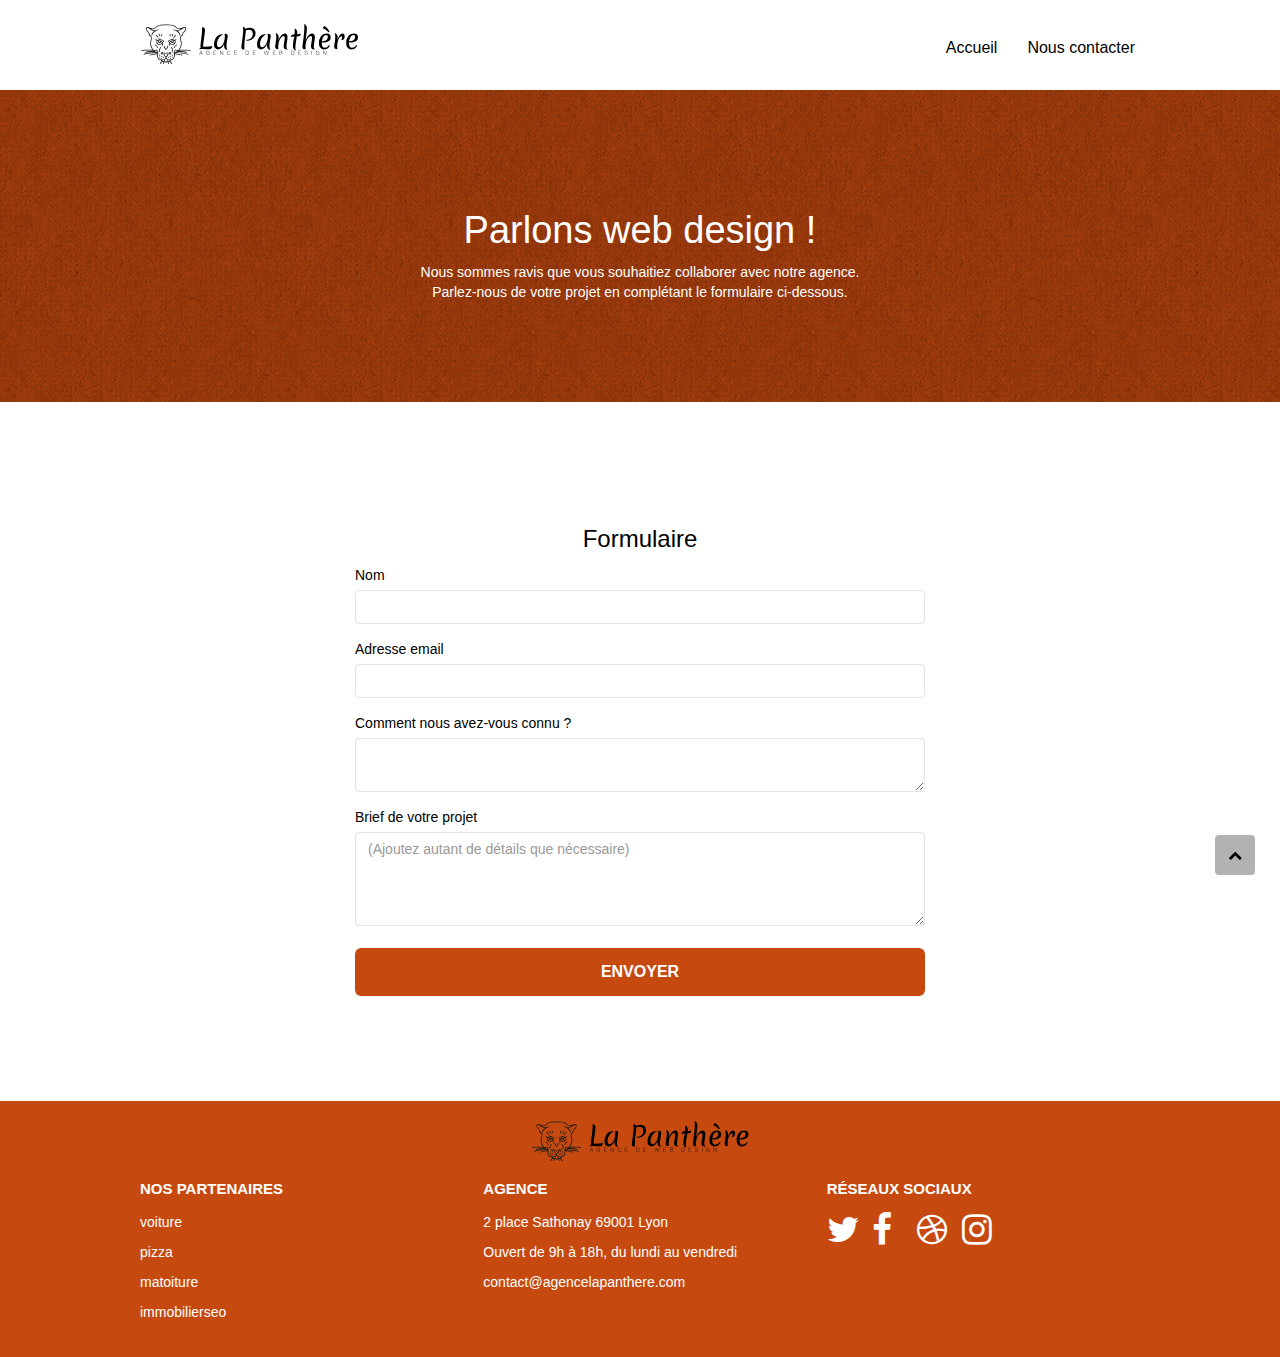
==== page2.html @ 9cf6c155 "Modification chemin d'accès" ====
<!doctype html>
<html lang="fr">
<head>
    <meta charset="utf-8">
    <meta name="keywords" content="La Panthère, Agence Design, Agence Design Lyonnaise, Création de site, Création de site Lyon, Web Design, Web Design Lyon, Stratégie Web, Illustration site Web, Formulaire La Panthère">
    <meta name="description" content="Envie de nous contacter ? Remplissez ce formulaire.">
    <meta name="viewport" content="width=device-width, initial-scale=1.0, viewport-fit=cover">
    <link rel="shortcut icon" type="image/png" href="img/favicon.jpg">
    
	<link rel="stylesheet" type="text/css" href="./css/bootstrap.css">
	<link rel="stylesheet" type="text/css" href="style.css">
	<link rel="stylesheet" type="text/css" href="./css/font-awesome.css">
	<link rel="stylesheet" type="text/css" href="./css/et-line.css">
	
    
	<script src="./js/jquery-2.1.0.js"></script>
	<script src="./js/bootstrap.js"></script>
	<script src="./js/blocs.js"></script>
	<script src="./js/jqBootstrapValidation.js"></script>
	<script src="./js/formHandler.js"></script>

    <title>La Panthère - Formulaire</title>

    
<!-- Analytics -->
<script defer src="https://www.googletagmanager.com/gtag/js?id=G-RS7QRL8ZSQ"></script>
<script>
	window.dataLayer = window.dataLayer || [];
	function gtag(){dataLayer.push(arguments);}
	gtag('js', new Date());
	gtag('config', 'G-RS7QRL8ZSQ');
</script>
<!-- Analytics END -->
    
</head>
<body>
	<!-- Principal conteneur -->
	<div class="page-container">
		
		<!-- header - bloc-0 -->
		<header class="bloc bgc-white l-bloc " id="bloc-0" role="banner">
			<div class="container bloc-sm">
				<nav class="navbar row" role="navigation" aria-label="banner navigation">
					<div class="navbar-header">
						<div class="navbar-brand"><img src="img/agence-la-panthere-monochrome.svg" alt="Agence La Panthère"></div>
						<button id="nav-toggle" type="button" class="ui-navbar-toggle navbar-toggle" data-toggle="collapse" data-target=".navbar-1">
							<span class="sr-only">Toggle navigation</span><span class="icon-bar"></span><span class="icon-bar"></span><span class="icon-bar"></span>
						</button>
					</div>
					<div class="collapse navbar-collapse navbar-1 special-dropdown-nav">
						<ul class="site-navigation nav navbar-nav">
							<li>
								<a href="index.html">Accueil</a>
							</li>
							<li>
							</li>
							<li>
								<a href="page2.html">Nous contacter</a>
							</li>
						</ul>
					</div>
				</nav>
			</div>
		</header>
		<!-- header - bloc-0 END -->

		<!-- bloc main -->
		<main role="main">

			<!-- bloc-6 -->
			<section class="bloc bg-dots-bg bg-repeat bgc-atomic-tangerine d-bloc bloc-bg-texture texture-paper" id="bloc-6" role="region">
				<div class="container bloc-lg">
					<div class="row">
						<div class="col-sm-12">
							<h1 class="text-center hero-bloc-text tc-white">
								Parlons web design !
							</h1>
							<p class="text-center mg-lg tc-white tight-width-whitespace">
								Nous sommes ravis que vous souhaitiez collaborer avec notre agence.<br>
								Parlez-nous de votre projet en complétant le formulaire ci-dessous.
							</p>
						</div>
					</div>
				</div>
			</section>
			<!-- bloc-6 END -->

			<!-- bloc-7 -->
			<section class="bloc bgc-white l-bloc" id="bloc-7" role="region">
				<div class="container bloc-lg">
					<div class="row tight-width-whitespace">
						<div class="col-sm-12">
							<form id="form_1" novalidate data-success-msg="Your message has been sent." data-fail-msg="Sorry it seems that our mail server is not responding, Sorry for the inconvenience!" role="form">
								<h2 class="text-center">Formulaire</h2>
								<div class="form-group">
									<label for="name">
										Nom
									</label>
									<input id="name" class="form-control" required>
								</div>
								<div class="form-group">
									<label for="email">
										Adresse email
									</label>
									<input id="email" class="form-control" type="email" required>
								</div>
								<div class="form-group">
									<label for="input_504">
										Comment nous avez-vous connu ?
									</label>
									<textarea id="input_504" class="form-control" rows="2" cols="50" required></textarea>
								</div>
								<div class="form-group">
									<label for="message">
										Brief de votre projet
									</label>
									<textarea id="message" class="form-control" rows="4" cols="50" placeholder="(Ajoutez autant de détails que nécessaire)" required></textarea>
								</div> 
								<button class="bloc-button btn btn-lg btn-block cta-hero btn-atomic-tangerine" type="submit">
									Envoyer
								</button>
							</form>
						</div>
					</div>
				</div>
			</section>
			<!-- bloc-7 END -->

			<!-- ScrollToTop Button -->
			<a class="bloc-button btn btn-d scrollToTop" onclick="scrollToTarget('1')"><span class="fa fa-chevron-up"></span></a>
			<!-- ScrollToTop Button END-->

		</main>
		<!-- bloc main END -->

		<!-- Footer - bloc-8 -->
		<footer class="bloc bgc-atomic-tangerine d-bloc" id="bloc-8" role="contentinfo">
			<div class="container bloc-sm">
				<div class="row">
					<div class="col-sm-12 flex flex-img column">
						<img src="img/agence-la-panthere-monochrome.svg" alt="Agence La Panthère">				
						<nav class="row" role="navigation" aria-label="contentinfo navigation">
							<div class="col-sm-4 white">
								<h3>Nos partenaires</h3>
									<ul class="pad0">
										<li><a class="" href="voiture.com">voiture</a></li>
										<li><a href="pizza.com">pizza</a></li>
										<li><a href="matoiture.com">matoiture</a></li>
										<li><a href="immobilierseo.com">immobilierseo</a></li>
									</ul>		
							</div>
							<div class="col-sm-4 white">
								<h3>Agence</h3>
								<ul class="pad0">
									<li>2 place Sathonay 69001 Lyon</li>
									<li>Ouvert de 9h à 18h, du lundi au vendredi</li>
									<li><a href="mailtocontact@agencelapanthere.com">contact@agencelapanthere.com</a></li>
								</ul>
							</div>
							<div class="col-sm-4 white">
								<h3>Réseaux Sociaux</h3>
								<ul class="flex pad0">
									<li><a class="social" href="https://twitter.com/?lang=fr" title="Twitter"><span class="fa fa-twitter icon-md"></span></a></li>
									<li><a class="social" href="https://fr-fr.facebook.com" title="Facebook"><span class="fa fa-facebook icon-md"></span></a></li>
									<li><a class="social" href="https://dribbble.com" title="Dribbble"><span class="fa fa-dribbble icon-md"></span></a></li>
									<li><a class="social" href="https://www.instagram.com" title="Instagram"><span class="fa fa-instagram icon-md"></span></a></li>
								</ul>
							</div>
						</nav>
					</div>
				</div>
			</div>
		</footer>
		<!-- Footer - bloc-8 END -->

	</div>
	<!-- Principal conteneur END -->

</body>
</html>
---- style.css ----
body {
    margin: 0;
    padding: 0;
    background: #FFF;
    overflow-x: hidden;
    -webkit-font-smoothing: antialiased;
    -moz-osx-font-smoothing: grayscale;
}

a,
button {
    transition: all .2s ease-in-out;
    outline: none!important;
}

a:hover {
    text-decoration: none;
    cursor: pointer;
}

#page-loading-blocs-notifaction {
    position: fixed;
    top: 0;
    bottom: 0;
    width: 100%;
    z-index: 100000;
    background: #FFFFFF url("img/pageload-spinner.gif") no-repeat center center;
}

.bloc {
    width: 100%;
    clear: both;
    background: 50% 50% no-repeat;
    padding: 0 50px;
    -webkit-background-size: cover;
    -moz-background-size: cover;
    -o-background-size: cover;
    background-size: cover;
    position: relative;
}

.bloc .container {
    padding-left: 0;
    padding-right: 0;
}

.bloc-lg {
    padding: 100px 50px;
}

.bloc-md {
    padding: 50px;
}

.bloc-sm {
    padding: 20px 50px;
}

.bg-center,
.bg-l-edge,
.bg-r-edge,
.bg-t-edge,
.bg-b-edge,
.bg-tl-edge,
.bg-bl-edge,
.bg-tr-edge,
.bg-br-edge,
.bg-repeat {
    -webkit-background-size: auto!important;
    -moz-background-size: auto!important;
    -o-background-size: auto!important;
    background-size: auto!important;
}

.bg-repeat {
    background: repeat;
}

.bg-t-edge {
    background: top no-repeat;
}

.bloc-bg-texture::before {
    content: "";
    background-size: 2px 2px;
    position: absolute;
    top: 0;
    bottom: 0;
    left: 0;
    right: 0;
}

.texture-paper::before {
    background: url("img_modifie/texture-paper.webp");
    background-size: 280px 280px;
}

.b-parallax {
    background-attachment: fixed;
}

.d-bloc {
    color: rgba(255, 255, 255, .7);
}

.d-bloc button:hover {
    color: rgba(255, 255, 255, .9);
}

.d-bloc .icon-round,
.d-bloc .icon-square,
.d-bloc .icon-rounded,
.d-bloc .icon-semi-rounded-a,
.d-bloc .icon-semi-rounded-b {
    border-color: rgba(255, 255, 255, .9);
}

.d-bloc .divider-h span {
    border-color: rgba(255, 255, 255, .2);
}

.d-bloc .a-btn,
.d-bloc .navbar a,
.d-bloc .navbar-brand,
.d-bloc a .icon-sm,
.d-bloc a .icon-md,
.d-bloc a .icon-lg,
.d-bloc a .icon-xl,
.d-bloc h1 a,
.d-bloc h2 a,
.d-bloc h3 a,
.d-bloc h4 a,
.d-bloc h5 a,
.d-bloc h6 a,
.d-bloc p a {
    color: white;
}

.d-bloc .a-btn:hover,
.d-bloc .navbar a:hover,
.d-bloc .navbar-brand:hover,
.d-bloc a:hover .icon-sm,
.d-bloc a:hover .icon-md,
.d-bloc a:hover .icon-lg,
.d-bloc a:hover .icon-xl,
.d-bloc h1 a:hover,
.d-bloc h2 a:hover,
.d-bloc h3 a:hover,
.d-bloc h4 a:hover,
.d-bloc h5 a:hover,
.d-bloc h6 a:hover,
.d-bloc p a:hover {
    color: rgba(255, 255, 255, 0.7);
}

.d-bloc .navbar-toggle .icon-bar {
    background: rgba(255, 255, 255, 1);
}

.d-bloc .btn-wire,
.d-bloc .btn-wire:hover {
    color: rgba(255, 255, 255, 1);
    border-color: rgba(255, 255, 255, 1);
}

.d-bloc .panel {
    color: rgba(0, 0, 0, .5);
}

.d-bloc .panel button:hover {
    color: rgba(0, 0, 0, .7);
}

.d-bloc .panel icon {
    border-color: rgba(0, 0, 0, .7);
}

.d-bloc .panel .divider-h span {
    border-color: rgba(0, 0, 0, .1);
}

.d-bloc .panel .a-btn {
    color: rgba(0, 0, 0, .6);
}

.d-bloc .panel .a-btn:hover {
    color: rgba(0, 0, 0, 1);
}

.d-bloc .panel .btn-wire,
.d-bloc .panel .btn-wire:hover {
    color: rgba(0, 0, 0, .7);
    border-color: rgba(0, 0, 0, .3);
}

.d-bloc .panel,
.l-bloc {
    color: rgba(0, 0, 0, .5);
} 

.d-bloc .panel button:hover,
.l-bloc button:hover {
    color: rgba(0, 0, 0, .7);
}

.l-bloc .icon-round,
.l-bloc .icon-square,
.l-bloc .icon-rounded,
.l-bloc .icon-semi-rounded-a,
.l-bloc .icon-semi-rounded-b {
    border-color: rgba(0, 0, 0, .7);
}

.d-bloc .panel .divider-h span,
.l-bloc .divider-h span {
    border-color: rgba(0, 0, 0, .1);
}

.d-bloc .panel .a-btn,
.l-bloc .a-btn,
.l-bloc .navbar a,
.l-bloc .navbar-brand,
.l-bloc a .icon-sm,
.l-bloc a .icon-md,
.l-bloc a .icon-lg,
.l-bloc a .icon-xl,
.l-bloc h1 a,
.l-bloc h2 a,
.l-bloc h3 a,
.l-bloc h4 a,
.l-bloc h5 a,
.l-bloc h6 a,
.l-bloc p a {
    color: black;
}

.d-bloc .panel .a-btn:hover,
.l-bloc .a-btn:hover,
.l-bloc .navbar a:hover,
.l-bloc .navbar-brand:hover,
.l-bloc a:hover .icon-sm,
.l-bloc a:hover .icon-md,
.l-bloc a:hover .icon-lg,
.l-bloc a:hover .icon-xl,
.l-bloc h1 a:hover,
.l-bloc h2 a:hover,
.l-bloc h3 a:hover,
.l-bloc h4 a:hover,
.l-bloc h5 a:hover,
.l-bloc h6 a:hover,
.l-bloc p a:hover {
    color: rgba(0, 0, 0, 0.7);
}

.l-bloc .navbar-toggle .icon-bar {
    color: rgba(0, 0, 0, .6);
}

.d-bloc .panel .btn-wire,
.d-bloc .panel .btn-wire:hover,
.l-bloc .btn-wire,
.l-bloc .btn-wire:hover {
    color: rgba(0, 0, 0, .7);
    border-color: rgba(0, 0, 0, .3);
}

.voffset {
    margin-top: 30px;
}

.voffset-lg {
    margin-top: 80px;
}

.row-no-gutters {
    margin-right: 0;
    margin-left: 0;
}

.row.row-no-gutters > [class^="col-"],
.row.row-no-gutters > [class*=" col-"] {
    padding-right: 0;
    padding-left: 0;
}

#bloc-1-hero h1 {
    font-size: 32px;
}

#bloc-1-hero img {
    width: 100px;
    height: auto;
}

.navbar {
    margin-bottom: 0;
    z-index: 1;
}

.navbar-brand {
    height: auto;
    padding: 3px 15px;
    font-size: 25px;
    font-weight: normal;
    font-weight: 600;
    line-height: 44px;
}

.navbar-brand img, footer img {
    display: block;
    height: 40px;
    width: 100%;
}

.navbar-brand img[src$=svg] {
    min-width: 100px;
}

.nav-center .navbar-brand img {
    margin: 0;
}

.navbar .nav {
    padding-top: 2px;
    margin-right: -16px;
    float: right;
    z-index: 1;
}

.nav > li {
    float: left;
    margin-top: 4px;
    font-size: 16px;
}

.navbar-nav .open .dropdown-menu > li > a {
    text-align: inherit;
}

.nav > li a:hover,
.nav > li a:focus {
    background: transparent;

}

.navbar-toggle {
    margin: 10px 10px 0 0;
    border: 0px;
}

.navbar-toggle:hover {
    background: transparent!important;
}

.navbar-toggle .icon-bar {
    background-color: rgba(0, 0, 0, .5);
    width: 26px;
}

.nav-invert .navbar .nav {
    float: left;
}

.nav-invert .navbar-header,
.nav-invert .navbar-brand {
    float: right;
    position: relative;
    z-index: 2;
}

@media (min-width: 768px) {
    .site-navigation {
        position: absolute;
        top: 50%;
        right: 20px;
        transform: translate(0, -50%);
        -webkit-transform: translateY(-50%);
    }
    .nav > li .dropdown-menu a,
    .nav > li .dropdown-menu a:hover {
        color: #484848;
    }
    .nav-invert .site-navigation {
        left: 0;
        right: 0;
    }
    .nav-center {
        text-align: center;
    }
    .nav-center .navbar-header {
        width: 100%;
    }
    .nav-center .navbar-header,
    .nav-center .navbar-brand,
    .nav-center .nav > li {
        float: none;
        display: inline-block;
    }
    .nav-center .site-navigation {
        position: relative;
        width: 100%;
        right: 0;
        margin-right: 0px;
        margin-top: 20px;
    }
    .nav-center.mini-nav .navbar-toggle {
        float: none;
        margin: 10px auto 0;
    }
}

.nav > li > .dropdown a {
    background: none!important;
    display: block;
    padding: 14px 15px;
}

nav .caret {
    margin: 0 5px;
}

.dropdown-menu .dropdown-menu {
    top: -8px;
    left: 100%;
}

.dropdown-menu .dropmenu-flow-right {
    top: 100%;
    left: 0;
    margin-left: -1px;
    border-top-left-radius: 0;
    border-top-right-radius: 0;
}

.dropdown-menu .dropdown span {
    border: 4px solid black;
    border-top-color: transparent;
    border-right-color: transparent;
    border-bottom-color: transparent;
    margin: 6px -5px 0 0!important;
    float: right;
}

.mg-md {
    margin-top: 10px;
    margin-bottom: 20px;
}

.mg-lg {
    margin-top: 10px;
    margin-bottom: 40px;
}

.btn {
    margin: 0 5px 5px 0;
}

.btn.pull-right {
    margin: 0 0 5px 5px;
}

.btn-d,
.btn-d:hover,
.btn-d:focus {
    color: #FFF;
    background: rgba(0, 0, 0, .3);
}

button {
    outline: none!important;
}

.btn-rd {
    border-radius: 40px;
}

.btn-clean {
    border: 1px solid rgba(0, 0, 0, .08);
    border-bottom-color: rgba(0, 0, 0, .1);
    text-shadow: 0 1px 0 rgba(0, 0, 1, .1);
    box-shadow: 0 1px 3px rgba(0, 0, 1, .25), inset 0 1px 0 0 rgba(255, 255, 255, .15);
}

.icon-md {
    font-size: 35px!important;
}

.icon-lg {
    font-size: 60px!important;
}

.sm-shadow {
    text-shadow: 0 1px 2px rgba(0, 0, 0, .3);
}

.panel-sq,
.panel-sq .panel-heading,
.panel-sq .panel-footer {
    border-radius: 0;
}

.panel-rd {
    border-radius: 30px;
}

.panel-rd .panel-heading {
    border-radius: 29px 29px 0 0;
}

.panel-rd .panel-footer {
    border-radius: 0 0 29px 29px;
}

.form-control {
    border-color: rgba(0, 0, 0, .1);
    box-shadow: none;
}

.scrollToTop {
    width: 40px;
    height: 40px;
    position: fixed;
    bottom: 20px;
    right: 20px;
    opacity: 1;
    z-index: 500;
    transition: all .3s ease-in-out;
}

.scrollToTop span {
    margin-top: 6px;
}

.showScrollTop {
    font-size: 14px;
    opacity: 1;
}

a[data-lightbox] {
    position: relative;
    display: block;
    text-align: center;
}

a[data-lightbox]:hover::before {
    content: "+";
    font-family: "HelveticaNeue-Light", "Helvetica Neue Light", "Helvetica Neue", Helvetica, Arial;
    font-size: 32px;
    width: 50px;
    height: 50px;
    margin-left: -25px;
    border-radius: 50%;
    background: rgba(0, 0, 0, .6);
    color: #FFF;
    font-weight: 100;
    z-index: 1;
    position: absolute;
    top: 50%;
    transform: translateY(-50%);
    -webkit-transform: translateY(-50%);
}

a[data-lightbox]:hover img {
    opacity: 0.6;
    -webkit-animation-fill-mode: none;
    animation-fill-mode: none;
}

#lightbox-modal {
    display: flex;
    align-items: center;
}

#lightbox-modal .modal-dialog {
    width: 90%;
    max-width: 900px;
    margin: 0 auto 0;
}

#lightbox-modal .modal-dialog img {
    max-height: 90vh;
    margin: 0 auto;
    width: 100%;
}

.lightbox-caption {
    padding: 20px;
    color: #FFF;
    background: rgba(0, 0, 0, .5);
    position: absolute;
    left: 15px;
    right: 15px;
}

.close-lightbox {
    color: #FFF;
    font-size: 30px;
    position: absolute;
    top: 20px;
    right: 20px;
    z-index: 20;
    background: rgba(0, 0, 0, .5);
    border: none;
    line-height: 30px;
    padding: 0 9px 5px;
    opacity: 0.3;
}

.close-lightbox:hover,
.next-lightbox:hover,
.prev-lightbox:hover {
    opacity: 1.0;
    color: #FFF;
}

.next-lightbox,
.prev-lightbox {
    font-size: 20px;
    color: rgba(255, 255, 255, .9);
    background: rgba(0, 0, 0, .5);
    transition: all .2s ease-in-out;
    position: absolute;
    top: 45%;
    z-index: 1;
    opacity: 0.4;
}

.next-lightbox {
    padding: 6px 8px 1px 13px;
    right: 25px;
}

.prev-lightbox {
    padding: 6px 13px 1px 10px;
    left: 25px;
}

.snapshot-lb .modal-body {
    padding-bottom: 45px;
}

.snapshot-lb .lightbox-caption {
    padding: 0;
    color: black;
    background: none;
}

h1,
h2,
h3,
p,
label,
.btn,
a {
    font-family: "helvetica";
    font-weight: 400;
    color: black;
}

figcaption, cite {
    color: #555;
}
.container {
    max-width: 1000px;
}

.hero-bloc-text {
    font-size: 38px;
}

.hero-bloc-text-sub {
    font-size: 36px;
}

.statement-bloc-text {
    line-height: 26px;
    font-style: italic;
    font-size: 20px;
    text-align: center;
    font-weight: lighter;
    max-width: 520px;
    margin: auto auto auto auto;
}

li {
    list-style-type: none;
}

.flex{
    display: flex;
}

.flex-img{
    display: flex;
}

.column{
    flex-direction: column;
}

.evenly{
    justify-content: space-evenly;
}

.pad0 {
    padding: 0px;
}

.pad0 li{
    line-height: 20px;
    padding: 5px 0px;
}

.pad0 li a {
    display: inline-block;
    color: white;

}

.pad0 li a:hover {
    color: rgba(255, 255, 255, 0.7);
}

footer nav:nth-child(2) ul li {
    padding-right: 10px;
}

.col-sm-6 img {
    width: 100%;
}

.tight-width-whitespace {
    max-width: 600px;
    margin: auto auto auto auto;
}

.h1 {
    font-size: 20px;
    font-family: "Open Sans";
}

.cta-hero {
    margin-top: 22px;
    color: #FFFFFF!important;
    text-transform: uppercase;
    padding: 12px 28px 12px 28px;
    font-size: 16px;
    font-weight: 700;
}

.social {
    width: 35px;
    height: 35px;
}

h2 {
    font-size: 24px;
    line-height: 1.4em;
}

h3 {
    font-size: 15px;
    text-transform: uppercase;
    font-weight: 700;
    color: #333333!important;
}

.med-width-whitespace {
    max-width: 800px;
    margin: auto auto auto auto;
    box-shadow: 0px 0px 0px #000000;
}
.icons {
    margin-bottom: 14px;
    margin-top: 24px;
}

.white, #bloc-8 h3 {
    color: #FFFFFF!important;
}

.portfolio-thumb {
    margin-bottom: 24px;
}

.portfolio-row {
    margin-bottom: 44px;
    margin-top: 50px;
}

.avatar {
    box-shadow: 0px 4px 9px rgba(0, 0, 0, 0.3);
}

.black-background {
    background-color: rgba(165, 147, 99, 0.7);
    padding: 40px 40px 40px 40px;
}

.bold-link {
    font-weight: 900;
    text-decoration: underline!important;
}

.bgc-white {
    background-color: #FFFFFF;
}

.bgc-dark-slate-blue {
    background-color: #364577;
}

.bgc-atomic-tangerine {
    background-color: #C64A10;
}

.tc-white {
    color: white;
}

.tc-tangerine {
    color: #F3976C;
}

.btn-atomic-tangerine {
    background: #C64A10;
    color: #FFFFFF!important;
}

.btn-atomic-tangerine:hover {
    background: #c27956!important;
    color: #FFFFFF!important;
}

.ltc-white {
    color: #FFFFFF!important;
}

.ltc-white:hover {
    color: #cccccc!important;
}

.ltc-atomic-tangerine {
    color: #F3976C!important;
}

.ltc-atomic-tangerine:hover {
    color: #c27956!important;
}

.icon-dark-slate-blue {
    color: #364577!important;
    border-color: #364577!important;
}

.bg-dots-bg {
    background-image: url("img/dots-bg.png");
}

.bg-lines-h2-bg {
    background-image: url("img/lines-h2-bg.png");
}

.bg-banniere {
    background-image: url("img_modifie/agence-la-panthere.webp");
}

.bg-presentation {
    background-image: url("img_modifie/image-de-presentation.webp");
}

@media (max-width: 1024px) {
    .bloc {
        padding-left: 20px;
        padding-right: 20px;
    }
    .bloc.full-width-bloc,
    .bloc-tile-2.full-width-bloc .container,
    .bloc-tile-3.full-width-bloc .container,
    .bloc-tile-4.full-width-bloc .container {
        padding-left: 0;
        padding-right: 0;
    }
}

@media (max-width: 992px) and (min-width: 768px) {
    .navbar .nav {
        max-width: 80%
    }
    .nav-center.navbar .nav {
        max-width: 100%
    }
}

@media only screen and (min-width: 768px) and (max-width: 1024px) and (orientation: landscape) {
    .b-parallax {
        background-attachment: scroll;
    }
}

@media only screen and (min-width: 1024px) and (max-width: 1366px) and (-webkit-min-device-pixel-ratio: 1.5) {
    .b-parallax {
        background-attachment: scroll;
    }
}

@media (max-width: 991px) {
    .container {
        width: 100%;
    }
    .b-parallax {
        background-attachment: scroll;
    }
    .page-container,
    #hero-bloc {
        overflow-x: hidden;
        position: relative;
    }
    .bloc {
        padding: env(safe-area-inset-left);
        padding: constant(safe-area-inset-right);
    }
    .bloc-group,
    .bloc-group .bloc {
        display: block;
        width: 100%;
    }
    .bloc-fill-screen .fill-bloc-top-edge,
    .bloc-fill-screen .fill-bloc-bottom-edge {
        padding: 0 20px;
        @supports (padding-left: constant(safe-area-inset-left));
        padding-right: constant(safe-area-inset-right);
    }
}

@media (max-width: 767px) {
    .page-container {
        overflow-x: hidden;
        position: relative;
    }
    h1,
    h2,
    h3,
    h4,
    h5,
    h6,
    p,
    #disqus_thread,
    .col-sm-4 ul {
        padding-left: 10px!important;
        padding-right: 10px!important;
    }
    .b-parallax {
        background-attachment: scroll;
    }
    .navbar .nav {
        padding-top: 0;
        border-top: 1px solid rgba(0, 0, 0, .2);
        float: none!important;
    }
    .navbar.row {
        margin-left: 0;
        margin-right: 0;
    }
    .site-navigation {
        position: inherit;
        transform: none;
        -webkit-transform: none;
        -ms-transform: none;
    }
    .nav > li {
        margin-top: 0;
        border-bottom: 1px solid rgba(0, 0, 0, .1);
        background: rgba(0, 0, 0, .05);
        text-align: left;
        padding-left: 15px;
        width: 100%;
    }
    .nav > li:hover {
        background: rgba(0, 0, 0, .08);
    }
    .dropdown .dropdown a .caret {
        float: none;
        margin: 5px 0 0 10px!important;
        border: 4px solid black;
        border-bottom-color: transparent;
        border-right-color: transparent;
        border-left-color: transparent;
    }
    #hero-bloc .navbar .nav {
        background: rgba(0, 0, 0, .8);
    }
    #hero-bloc .navbar .nav a {
        color: rgba(255, 255, 255, .6);
    }
    .hero {
        padding: 50px 0;
    }
    .hero-nav {
        left: -1px;
        right: -1px;
    }
    .navbar-collapse {
        padding: 0;
        overflow-x: hidden;
        -webkit-box-shadow: none;
        box-shadow: none;
    }
    footer img {
        width: unset;
    }
    .nav-invert .navbar-header {
        float: none;
        width: 100%;
    }
    .nav-invert .navbar-toggle {
        float: left;
        margin-left: 10px;
    }
    .bloc {
        padding-left: 0;
        padding-right: 0;
    }
    .bloc-xxl,
    .bloc-xl,
    .bloc-lg {
        padding: 40px 0;
    }
    .bloc-sm,
    .bloc-md {
        padding-left: 0;
        padding-right: 0;
    }
    .bloc-tile-2 .container,
    .bloc-tile-3 .container,
    .bloc-tile-4 .container,
    .bloc-fill-screen .fill-bloc-top-edge,
    .bloc-fill-screen .fill-bloc-bottom-edge {
        padding-left: 0;
        padding-right: 0;
    }
    .a-block {
        padding: 0 10px;
    }
    .btn-dwn {
        display: none;
    }
    .voffset {
        margin-top: 5px;
    }
    .voffset-md {
        margin-top: 20px;
    }
    .voffset-lg {
        margin-top: 30px;
    }
    form {
        padding: 5px;
    }
    .close-lightbox {
        display: inline-block;
    }
    .blocsapp-device-iphone5 {
        background-size: 216px 425px;
        padding-top: 60px;
        width: 216px;
        height: 425px;
    }
    .blocsapp-device-iphone5 img {
        width: 180px;
        height: 320px;
    }

    .flex-img{
        display: flex;
        align-items: flex-start;
    }
}

@media (max-width: 400px) {
    .bloc {
        padding-left: 0;
        padding-right: 0;
    }
}

@media (max-width: 767px) {
    .bloc-mob-center-text {
        text-align: center;
    }
}
---- css/et-line.css ----
@font-face {
    font-family: et-line;
    src: url(../fonts/et-line.eot);
    src: url(../fonts/et-line.eot?#iefix) format('embedded-opentype'), url(../fonts/et-line.woff) format('woff'), url(../fonts/et-line.ttf) format('truetype'), url(../fonts/et-line.svg#et-line) format('svg');
    font-weight: 400;
    font-style: normal
}

.et-icon-adjustments,
.et-icon-alarmclock,
.et-icon-anchor,
.et-icon-aperture,
.et-icon-attachment,
.et-icon-bargraph,
.et-icon-basket,
.et-icon-beaker,
.et-icon-bike,
.et-icon-book-open,
.et-icon-briefcase,
.et-icon-browser,
.et-icon-calendar,
.et-icon-camera,
.et-icon-caution,
.et-icon-chat,
.et-icon-circle-compass,
.et-icon-clipboard,
.et-icon-clock,
.et-icon-cloud,
.et-icon-compass,
.et-icon-desktop,
.et-icon-dial,
.et-icon-document,
.et-icon-documents,
.et-icon-download,
.et-icon-dribbble,
.et-icon-edit,
.et-icon-envelope,
.et-icon-expand,
.et-icon-facebook,
.et-icon-flag,
.et-icon-focus,
.et-icon-gears,
.et-icon-genius,
.et-icon-gift,
.et-icon-global,
.et-icon-globe,
.et-icon-googleplus,
.et-icon-grid,
.et-icon-happy,
.et-icon-hazardous,
.et-icon-heart,
.et-icon-hotairballoon,
.et-icon-hourglass,
.et-icon-key,
.et-icon-laptop,
.et-icon-layers,
.et-icon-lifesaver,
.et-icon-lightbulb,
.et-icon-linegraph,
.et-icon-linkedin,
.et-icon-lock,
.et-icon-magnifying-glass,
.et-icon-map,
.et-icon-map-pin,
.et-icon-megaphone,
.et-icon-mic,
.et-icon-mobile,
.et-icon-newspaper,
.et-icon-notebook,
.et-icon-paintbrush,
.et-icon-paperclip,
.et-icon-pencil,
.et-icon-phone,
.et-icon-picture,
.et-icon-pictures,
.et-icon-piechart,
.et-icon-presentation,
.et-icon-pricetags,
.et-icon-printer,
.et-icon-profile-female,
.et-icon-profile-male,
.et-icon-puzzle,
.et-icon-quote,
.et-icon-recycle,
.et-icon-refresh,
.et-icon-ribbon,
.et-icon-rss,
.et-icon-sad,
.et-icon-scissors,
.et-icon-scope,
.et-icon-search,
.et-icon-shield,
.et-icon-speedometer,
.et-icon-strategy,
.et-icon-streetsign,
.et-icon-tablet,
.et-icon-target,
.et-icon-telescope,
.et-icon-toolbox,
.et-icon-tools,
.et-icon-tools-2,
.et-icon-trophy,
.et-icon-tumblr,
.et-icon-twitter,
.et-icon-upload,
.et-icon-video,
.et-icon-wallet,
.et-icon-wine {
    font-family: et-line;
    speak: none;
    font-style: normal;
    font-weight: 400;
    font-variant: normal;
    text-transform: none;
    line-height: 1;
    -webkit-font-smoothing: antialiased;
    -moz-osx-font-smoothing: grayscale;
    display: inline-block
}

.et-icon-mobile:before {
    content: "\e000"
}

.et-icon-laptop:before {
    content: "\e001"
}

.et-icon-desktop:before {
    content: "\e002"
}

.et-icon-tablet:before {
    content: "\e003"
}

.et-icon-phone:before {
    content: "\e004"
}

.et-icon-document:before {
    content: "\e005"
}

.et-icon-documents:before {
    content: "\e006"
}

.et-icon-search:before {
    content: "\e007"
}

.et-icon-clipboard:before {
    content: "\e008"
}

.et-icon-newspaper:before {
    content: "\e009"
}

.et-icon-notebook:before {
    content: "\e00a"
}

.et-icon-book-open:before {
    content: "\e00b"
}

.et-icon-browser:before {
    content: "\e00c"
}

.et-icon-calendar:before {
    content: "\e00d"
}

.et-icon-presentation:before {
    content: "\e00e"
}

.et-icon-picture:before {
    content: "\e00f"
}

.et-icon-pictures:before {
    content: "\e010"
}

.et-icon-video:before {
    content: "\e011"
}

.et-icon-camera:before {
    content: "\e012"
}

.et-icon-printer:before {
    content: "\e013"
}

.et-icon-toolbox:before {
    content: "\e014"
}

.et-icon-briefcase:before {
    content: "\e015"
}

.et-icon-wallet:before {
    content: "\e016"
}

.et-icon-gift:before {
    content: "\e017"
}

.et-icon-bargraph:before {
    content: "\e018"
}

.et-icon-grid:before {
    content: "\e019"
}

.et-icon-expand:before {
    content: "\e01a"
}

.et-icon-focus:before {
    content: "\e01b"
}

.et-icon-edit:before {
    content: "\e01c"
}

.et-icon-adjustments:before {
    content: "\e01d"
}

.et-icon-ribbon:before {
    content: "\e01e"
}

.et-icon-hourglass:before {
    content: "\e01f"
}

.et-icon-lock:before {
    content: "\e020"
}

.et-icon-megaphone:before {
    content: "\e021"
}

.et-icon-shield:before {
    content: "\e022"
}

.et-icon-trophy:before {
    content: "\e023"
}

.et-icon-flag:before {
    content: "\e024"
}

.et-icon-map:before {
    content: "\e025"
}

.et-icon-puzzle:before {
    content: "\e026"
}

.et-icon-basket:before {
    content: "\e027"
}

.et-icon-envelope:before {
    content: "\e028"
}

.et-icon-streetsign:before {
    content: "\e029"
}

.et-icon-telescope:before {
    content: "\e02a"
}

.et-icon-gears:before {
    content: "\e02b"
}

.et-icon-key:before {
    content: "\e02c"
}

.et-icon-paperclip:before {
    content: "\e02d"
}

.et-icon-attachment:before {
    content: "\e02e"
}

.et-icon-pricetags:before {
    content: "\e02f"
}

.et-icon-lightbulb:before {
    content: "\e030"
}

.et-icon-layers:before {
    content: "\e031"
}

.et-icon-pencil:before {
    content: "\e032"
}

.et-icon-tools:before {
    content: "\e033"
}

.et-icon-tools-2:before {
    content: "\e034"
}

.et-icon-scissors:before {
    content: "\e035"
}

.et-icon-paintbrush:before {
    content: "\e036"
}

.et-icon-magnifying-glass:before {
    content: "\e037"
}

.et-icon-circle-compass:before {
    content: "\e038"
}

.et-icon-linegraph:before {
    content: "\e039"
}

.et-icon-mic:before {
    content: "\e03a"
}

.et-icon-strategy:before {
    content: "\e03b"
}

.et-icon-beaker:before {
    content: "\e03c"
}

.et-icon-caution:before {
    content: "\e03d"
}

.et-icon-recycle:before {
    content: "\e03e"
}

.et-icon-anchor:before {
    content: "\e03f"
}

.et-icon-profile-male:before {
    content: "\e040"
}

.et-icon-profile-female:before {
    content: "\e041"
}

.et-icon-bike:before {
    content: "\e042"
}

.et-icon-wine:before {
    content: "\e043"
}

.et-icon-hotairballoon:before {
    content: "\e044"
}

.et-icon-globe:before {
    content: "\e045"
}

.et-icon-genius:before {
    content: "\e046"
}

.et-icon-map-pin:before {
    content: "\e047"
}

.et-icon-dial:before {
    content: "\e048"
}

.et-icon-chat:before {
    content: "\e049"
}

.et-icon-heart:before {
    content: "\e04a"
}

.et-icon-cloud:before {
    content: "\e04b"
}

.et-icon-upload:before {
    content: "\e04c"
}

.et-icon-download:before {
    content: "\e04d"
}

.et-icon-target:before {
    content: "\e04e"
}

.et-icon-hazardous:before {
    content: "\e04f"
}

.et-icon-piechart:before {
    content: "\e050"
}

.et-icon-speedometer:before {
    content: "\e051"
}

.et-icon-global:before {
    content: "\e052"
}

.et-icon-compass:before {
    content: "\e053"
}

.et-icon-lifesaver:before {
    content: "\e054"
}

.et-icon-clock:before {
    content: "\e055"
}

.et-icon-aperture:before {
    content: "\e056"
}

.et-icon-quote:before {
    content: "\e057"
}

.et-icon-scope:before {
    content: "\e058"
}

.et-icon-alarmclock:before {
    content: "\e059"
}

.et-icon-refresh:before {
    content: "\e05a"
}

.et-icon-happy:before {
    content: "\e05b"
}

.et-icon-sad:before {
    content: "\e05c"
}

.et-icon-facebook:before {
    content: "\e05d"
}

.et-icon-twitter:before {
    content: "\e05e"
}

.et-icon-googleplus:before {
    content: "\e05f"
}

.et-icon-rss:before {
    content: "\e060"
}

.et-icon-tumblr:before {
    content: "\e061"
}

.et-icon-linkedin:before {
    content: "\e062"
}

.et-icon-dribbble:before {
    content: "\e063"
}
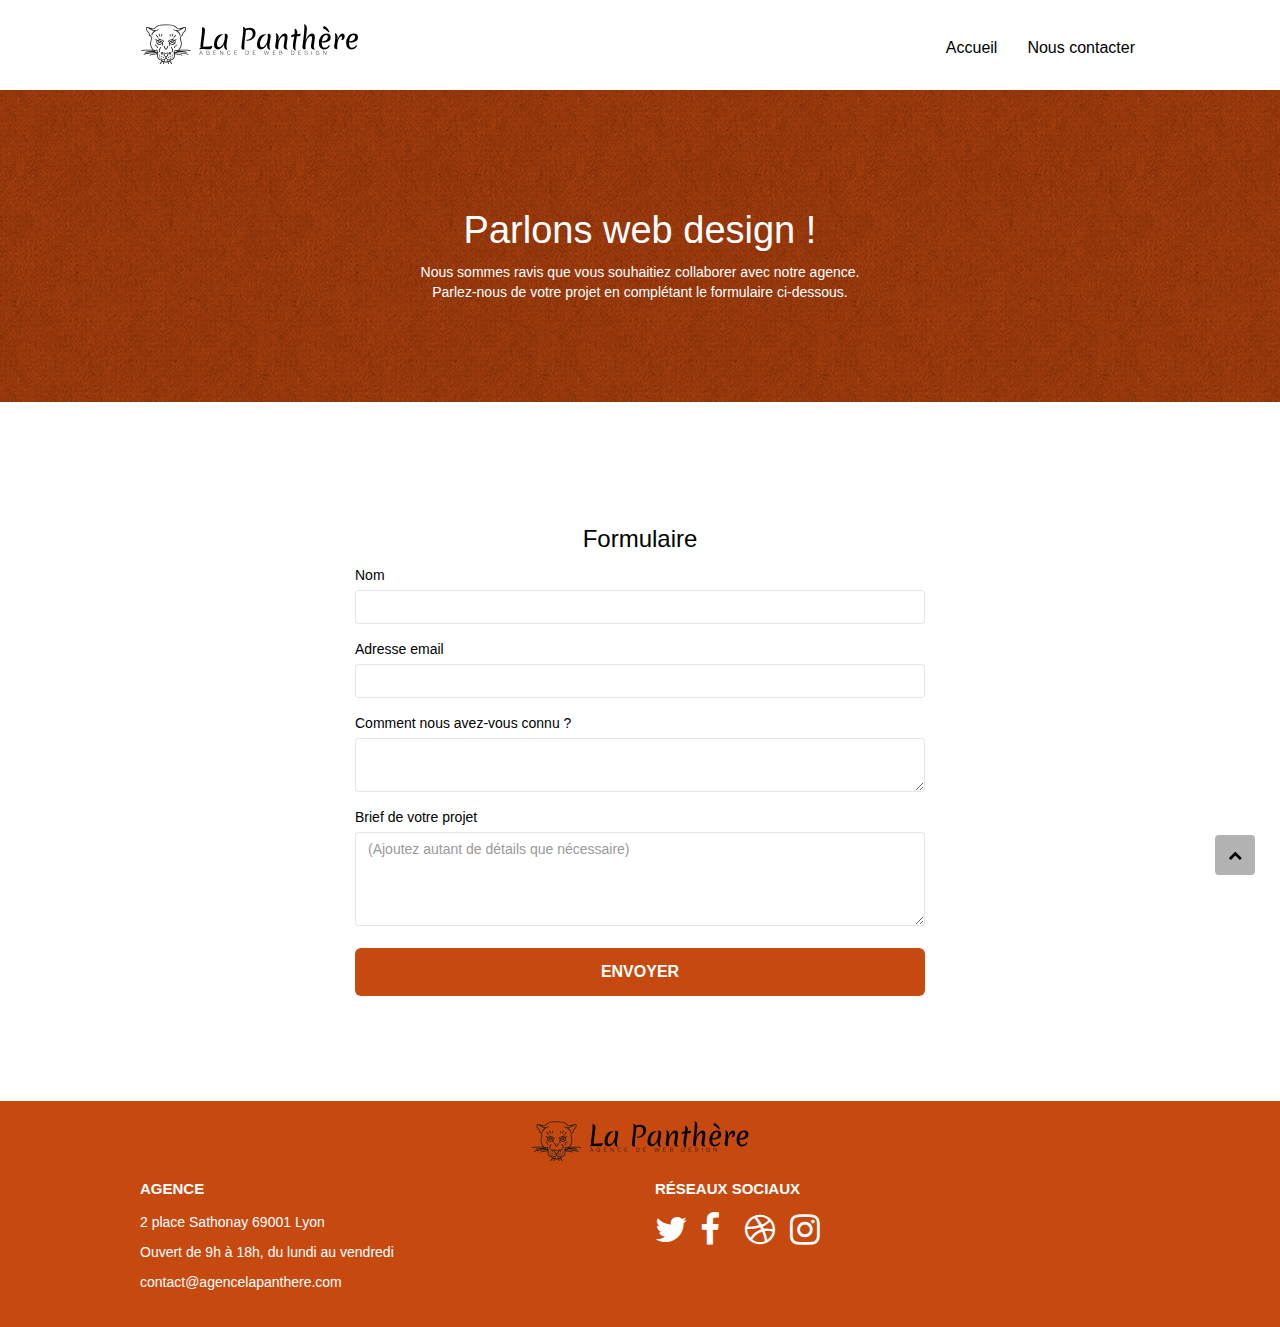
==== commit 2b4a2fa2: "Modification du dossier Lighthouse, du min.css et du footer" ====
--- a/page2.html
+++ b/page2.html
@@ -8,7 +8,7 @@
     <link rel="shortcut icon" type="image/png" href="img/favicon.jpg">
     
 	<link rel="stylesheet" type="text/css" href="./css/bootstrap.css">
-	<link rel="stylesheet" type="text/css" href="style.css">
+	<link rel="stylesheet" type="text/css" href="style.min.css">
 	<link rel="stylesheet" type="text/css" href="./css/font-awesome.css">
 	<link rel="stylesheet" type="text/css" href="./css/et-line.css">
 	
@@ -38,7 +38,7 @@
 	<div class="page-container">
 		
 		<!-- header - bloc-0 -->
-		<header class="bloc bgc-white l-bloc " id="bloc-0" role="banner">
+		<header class="bloc" id="bloc-0" role="banner">
 			<div class="container bloc-sm">
 				<nav class="navbar row" role="navigation" aria-label="banner navigation">
 					<div class="navbar-header">
@@ -68,7 +68,7 @@
 		<main role="main">
 
 			<!-- bloc-6 -->
-			<section class="bloc bg-dots-bg bg-repeat bgc-atomic-tangerine d-bloc bloc-bg-texture texture-paper" id="bloc-6" role="region">
+			<section class="bloc bg-dots-bg bg-repeat bgc-atomic-tangerine bloc-bg-texture texture-paper" id="bloc-6" role="region">
 				<div class="container bloc-lg">
 					<div class="row">
 						<div class="col-sm-12">
@@ -86,7 +86,7 @@
 			<!-- bloc-6 END -->
 
 			<!-- bloc-7 -->
-			<section class="bloc bgc-white l-bloc" id="bloc-7" role="region">
+			<section class="bloc l-bloc" id="bloc-7" role="region">
 				<div class="container bloc-lg">
 					<div class="row tight-width-whitespace">
 						<div class="col-sm-12">
@@ -134,30 +134,21 @@
 		<!-- bloc main END -->
 
 		<!-- Footer - bloc-8 -->
-		<footer class="bloc bgc-atomic-tangerine d-bloc" id="bloc-8" role="contentinfo">
+		<footer class="bloc bgc-atomic-tangerine" id="bloc-8" role="contentinfo">
 			<div class="container bloc-sm">
 				<div class="row">
 					<div class="col-sm-12 flex flex-img column">
 						<img src="img/agence-la-panthere-monochrome.svg" alt="Agence La Panthère">				
 						<nav class="row" role="navigation" aria-label="contentinfo navigation">
-							<div class="col-sm-4 white">
-								<h3>Nos partenaires</h3>
-									<ul class="pad0">
-										<li><a class="" href="voiture.com">voiture</a></li>
-										<li><a href="pizza.com">pizza</a></li>
-										<li><a href="matoiture.com">matoiture</a></li>
-										<li><a href="immobilierseo.com">immobilierseo</a></li>
-									</ul>		
-							</div>
-							<div class="col-sm-4 white">
+							<div class="col-sm-6 white">
 								<h3>Agence</h3>
 								<ul class="pad0">
 									<li>2 place Sathonay 69001 Lyon</li>
 									<li>Ouvert de 9h à 18h, du lundi au vendredi</li>
-									<li><a href="mailtocontact@agencelapanthere.com">contact@agencelapanthere.com</a></li>
+									<li><a href="mailto:contact@agencelapanthere.com">contact@agencelapanthere.com</a></li>
 								</ul>
 							</div>
-							<div class="col-sm-4 white">
+							<div class="col-sm-6 white">
 								<h3>Réseaux Sociaux</h3>
 								<ul class="flex pad0">
 									<li><a class="social" href="https://twitter.com/?lang=fr" title="Twitter"><span class="fa fa-twitter icon-md"></span></a></li>
--- a/style.min.css
+++ b/style.min.css
@@ -0,0 +1 @@
+body{margin:0;padding:0;background:#FFF;-webkit-font-smoothing:antialiased;-moz-osx-font-smoothing:grayscale}a,button{transition:all .2s ease-in-out;outline:none}a:hover{text-decoration:none;cursor:pointer}#page-loading-blocs-notifaction{position:fixed;top:0;bottom:0;width:100%;z-index:3;background:#FFF url(img/pageload-spinner.gif) no-repeat center center}.bloc{width:100%;clear:both;background:50% 50% no-repeat;padding:0 50px;-webkit-background-size:cover;-moz-background-size:cover;-o-background-size:cover;background-size:cover;position:relative}.bloc .container{padding-left:0;padding-right:0}.bloc-lg{padding:100px 50px}.bloc-md{padding:50px}.bloc-sm{padding:20px 50px}.bg-center,.bg-l-edge,.bg-r-edge,.bg-t-edge,.bg-b-edge,.bg-tl-edge,.bg-bl-edge,.bg-tr-edge,.bg-br-edge,.bg-repeat{-webkit-background-size:auto!important;-moz-background-size:auto!important;-o-background-size:auto!important;background-size:auto!important}.bg-repeat{background:repeat}.bg-t-edge{background:top no-repeat}.bg-t-edge-bottom{background:bottom no-repeat}.bloc-bg-texture::before{content:"";background-size:2px 2px;position:absolute;top:0;bottom:0;left:0;right:0}.texture-paper::before{background:url(img_modifie/texture-paper.webp);background-size:280px 280px}.b-parallax{background-attachment:fixed}.d-bloc{color:rgba(255,255,255,.7)}.d-bloc button:hover{color:rgba(255,255,255,.9)}.d-bloc .icon-round,.d-bloc .icon-square,.d-bloc .icon-rounded,.d-bloc .icon-semi-rounded-a,.d-bloc .icon-semi-rounded-b{border-color:rgba(255,255,255,.9)}.d-bloc .divider-h span{border-color:rgba(255,255,255,.2)}.d-bloc .a-btn,.d-bloc .navbar a,.d-bloc .navbar-brand,.d-bloc a .icon-sm,.d-bloc a .icon-md,.d-bloc a .icon-lg,.d-bloc a .icon-xl,.d-bloc h1 a,.d-bloc h2 a,.d-bloc h3 a,.d-bloc h4 a,.d-bloc h5 a,.d-bloc h6 a,.d-bloc p a{color:#fff}.d-bloc .a-btn:hover,.d-bloc .navbar a:hover,.d-bloc .navbar-brand:hover,.d-bloc a:hover .icon-sm,.d-bloc a:hover .icon-md,.d-bloc a:hover .icon-lg,.d-bloc a:hover .icon-xl,.d-bloc h1 a:hover,.d-bloc h2 a:hover,.d-bloc h3 a:hover,.d-bloc h4 a:hover,.d-bloc h5 a:hover,.d-bloc h6 a:hover,.d-bloc p a:hover{color:rgba(255,255,255,.7)}.d-bloc .navbar-toggle .icon-bar{background:rgba(255,255,255,1)}.d-bloc .btn-wire,.d-bloc .btn-wire:hover{color:rgba(255,255,255,1);border-color:rgba(255,255,255,1)}.d-bloc .panel{color:rgba(0,0,0,.5)}.d-bloc .panel button:hover{color:rgba(0,0,0,.7)}.d-bloc .panel icon{border-color:rgba(0,0,0,.7)}.d-bloc .panel .divider-h span{border-color:rgba(0,0,0,.1)}.d-bloc .panel .a-btn{color:rgba(0,0,0,.6)}.d-bloc .panel .a-btn:hover{color:rgba(0,0,0,1)}.d-bloc .panel .btn-wire,.d-bloc .panel .btn-wire:hover{color:rgba(0,0,0,.7);border-color:rgba(0,0,0,.3)}.d-bloc .panel,.l-bloc{color:rgba(0,0,0,.5)}.d-bloc .panel button:hover,.l-bloc button:hover{color:rgba(0,0,0,.7)}.l-bloc .icon-round,.l-bloc .icon-square,.l-bloc .icon-rounded,.l-bloc .icon-semi-rounded-a,.l-bloc .icon-semi-rounded-b{border-color:rgba(0,0,0,.7)}.d-bloc .panel .divider-h span,.l-bloc .divider-h span{border-color:rgba(0,0,0,.1)}.d-bloc .panel .a-btn,.l-bloc .a-btn,.l-bloc .navbar a,.l-bloc .navbar-brand,.l-bloc a .icon-sm,.l-bloc a .icon-md,.l-bloc a .icon-lg,.l-bloc a .icon-xl,.l-bloc h1 a,.l-bloc h2 a,.l-bloc h3 a,.l-bloc h4 a,.l-bloc h5 a,.l-bloc h6 a,.l-bloc p a{color:#000}.d-bloc .panel .a-btn:hover,.l-bloc .a-btn:hover,.l-bloc .navbar a:hover,.l-bloc .navbar-brand:hover,.l-bloc a:hover .icon-sm,.l-bloc a:hover .icon-md,.l-bloc a:hover .icon-lg,.l-bloc a:hover .icon-xl,.l-bloc h1 a:hover,.l-bloc h2 a:hover,.l-bloc h3 a:hover,.l-bloc h4 a:hover,.l-bloc h5 a:hover,.l-bloc h6 a:hover,.l-bloc p a:hover{color:rgba(0,0,0,.7)}.l-bloc .navbar-toggle .icon-bar{color:rgba(0,0,0,.6)}.d-bloc .panel .btn-wire,.d-bloc .panel .btn-wire:hover,.l-bloc .btn-wire,.l-bloc .btn-wire:hover{color:rgba(0,0,0,.7);border-color:rgba(0,0,0,.3)}.voffset{margin-top:30px}.voffset-lg{margin-top:80px}.row-no-gutters{margin-right:0;margin-left:0}.row.row-no-gutters>[class^="col-"],.row.row-no-gutters>[class*=" col-"]{padding-right:0;padding-left:0}#bloc-1-hero h1{font-size:32px}#bloc-1-hero img{width:100px;height:auto}.navbar{margin-bottom:0}.navbar-brand{height:auto;padding:3px 15px;font-size:25px;font-weight:400;font-weight:600;line-height:44px}.navbar-brand img,footer img{display:block;height:40px;width:100%}.navbar-brand img[src$=svg]{min-width:100px}.nav-center .navbar-brand img{margin:0}.navbar .nav{padding-top:2px;margin-right:-16px;float:right;z-index:1}.nav>li{float:left;margin-top:4px;font-size:16px}.navbar-nav .open .dropdown-menu>li>a{text-align:inherit}.nav>li a:hover,.nav>li a:focus{background:transparent}.navbar-toggle{margin:10px 10px 0 0;border:0}.navbar-toggle .icon-bar{background-color:rgba(0,0,0,.5);width:26px}.nav-invert .navbar .nav{float:left}.nav-invert .navbar-header,.nav-invert .navbar-brand{float:right;position:relative;z-index:2}@media (min-width:768px){.site-navigation{position:absolute;top:50%;right:20px;transform:translate(0,-50%);-webkit-transform:translateY(-50%)}.nav>li .dropdown-menu a,.nav>li .dropdown-menu a:hover{color:#484848}.nav-invert .site-navigation{left:0;right:0}.nav-center{text-align:center}.nav-center .navbar-header{width:100%}.nav-center .navbar-header,.nav-center .navbar-brand,.nav-center .nav>li{float:none;display:inline-block}.nav-center .site-navigation{position:relative;width:100%;right:0;margin-right:0;margin-top:20px}.nav-center.mini-nav .navbar-toggle{float:none;margin:10px auto 0}}.nav>li>.dropdown a{background:none;display:block;padding:14px 15px}nav .caret{margin:0 5px}.dropdown-menu .dropdown-menu{top:-8px;left:100%}.dropdown-menu .dropmenu-flow-right{top:100%;left:0;margin-left:-1px;border-top-left-radius:0;border-top-right-radius:0}.dropdown-menu .dropdown span{border:4px solid #000;border-top-color:transparent;border-right-color:transparent;border-bottom-color:transparent;margin:6px -5px 0 0;float:right}.mg-md{margin-top:10px;margin-bottom:20px}.mg-lg{margin-top:10px;margin-bottom:40px}.btn{margin:0 5px 5px 0}.btn.pull-right{margin:0 0 5px 5px}.btn-d,.btn-d:hover,.btn-d:focus{color:#FFF;background:rgba(0,0,0,.3)}button{outline:none}.btn-rd{border-radius:40px}.btn-clean{border:1px solid rgba(0,0,0,.08);border-bottom-color:rgba(0,0,0,.1);text-shadow:0 1px 0 rgba(0,0,1,.1);box-shadow:0 1px 3px rgba(0,0,1,.25),inset 0 1px 0 0 rgba(255,255,255,.15)}.social .icon-md{font-size:35px}.icon-lg{font-size:60px}.sm-shadow{text-shadow:0 1px 2px rgba(0,0,0,.3)}.panel-sq,.panel-sq .panel-heading,.panel-sq .panel-footer{border-radius:0}.panel-rd{border-radius:30px}.panel-rd .panel-heading{border-radius:29px 29px 0 0}.panel-rd .panel-footer{border-radius:0 0 29px 29px}.form-control{border-color:rgba(0,0,0,.1);box-shadow:none}.scrollToTop{width:40px;height:40px;position:fixed;bottom:20px;right:20px;opacity:1;z-index:2;transition:all .3s ease-in-out}.scrollToTop span{margin-top:6px}a[data-lightbox]{position:relative;display:block;text-align:center}a[data-lightbox]:hover::before{content:"+";font-family:"HelveticaNeue-Light","Helvetica Neue Light","Helvetica Neue",Helvetica,Arial;font-size:32px;width:50px;height:50px;margin-left:-25px;border-radius:50%;background:rgba(0,0,0,.6);color:#FFF;font-weight:100;z-index:1;position:absolute;top:50%;transform:translateY(-50%);-webkit-transform:translateY(-50%)}a[data-lightbox]:hover img{opacity:.6;-webkit-animation-fill-mode:none;animation-fill-mode:none}#lightbox-modal{display:flex;align-items:center}#lightbox-modal .modal-dialog{width:90%;max-width:900px;margin:0 auto 0}#lightbox-modal .modal-dialog img{max-height:90vh;margin:0 auto;width:100%}.lightbox-caption{padding:20px;color:#FFF;background:rgba(0,0,0,.5);position:absolute;left:15px;right:15px}.close-lightbox{color:#FFF;font-size:30px;position:absolute;top:20px;right:20px;z-index:20;background:rgba(0,0,0,.5);border:none;line-height:30px;padding:0 9px 5px;opacity:.3}.close-lightbox:hover,.next-lightbox:hover,.prev-lightbox:hover{opacity:1;color:#FFF}.next-lightbox,.prev-lightbox{font-size:20px;color:rgba(255,255,255,.9);background:rgba(0,0,0,.5);transition:all .2s ease-in-out;position:absolute;top:45%;z-index:1;opacity:.4}.next-lightbox{padding:6px 8px 1px 13px;right:25px}.prev-lightbox{padding:6px 13px 1px 10px;left:25px}.snapshot-lb .modal-body{padding-bottom:45px}.snapshot-lb .lightbox-caption{padding:0;color:#000;background:none}h1,h2,h3,p,label,.btn,a{font-family:"helvetica";font-weight:400;color:#000}figcaption,cite{color:#555}.container{max-width:1000px}.hero-bloc-text{font-size:38px}.hero-bloc-text-sub{font-size:36px}.statement-bloc-text{line-height:26px;font-style:italic;font-size:20px;text-align:center;font-weight:lighter;max-width:520px;margin:auto auto auto auto}li{list-style-type:none}.flex{display:flex}.flex-img{display:flex}.column{flex-direction:column}.evenly{justify-content:space-evenly}.jc-center{justify-content:center}.ta-center{text-align:center}.pad0{padding:0}.pad0 li{line-height:20px;padding:5px 0}.pad0 li a{display:inline-block;color:#fff}.pad0 li a:hover{color:rgba(255,255,255,.7)}footer nav:nth-child(2) ul li{padding-right:10px}.col-sm-6 img{width:100%}.tight-width-whitespace{max-width:600px;margin:auto auto auto auto}.h1{font-size:20px;font-family:"Open Sans"}.cta-hero{margin-top:22px;text-transform:uppercase;padding:12px 28px 12px 28px;font-size:16px;font-weight:700}.social{width:35px;height:35px}h2{font-size:24px;line-height:1.4em}h3{font-size:15px;text-transform:uppercase;font-weight:700;color:#333}.med-width-whitespace{max-width:800px;margin:auto auto auto auto;box-shadow:0 0 0 #000}.icons{margin-bottom:14px;margin-top:24px}.white,#bloc-8 h3{color:#FFF}.portfolio-thumb{margin-bottom:24px}.portfolio-row{margin-bottom:44px;margin-top:50px}.avatar{box-shadow:0 4px 9px rgba(0,0,0,.3)}.black-background{background-color:rgba(165,147,99,.7);padding:40px 40px 40px 40px}.bold-link{font-weight:900;text-decoration:underline}.bgc-white{background-color:#FFF}.bgc-dark-slate-blue{background-color:#364577}.bgc-atomic-tangerine{background-color:#C64A10}.tc-white{color:#fff}.tc-tangerine{color:#F3976C}.btn-atomic-tangerine{background:#C64A10;color:#FFF}.btn-atomic-tangerine:hover{background:#c27956;color:#FFF}.ltc-white{color:#FFF}.ltc-white:hover{color:#ccc}.ltc-atomic-tangerine{color:#F3976C}.ltc-atomic-tangerine:hover{color:#c27956}.icon-dark-slate-blue{color:#364577;border-color:#364577}.bg-dots-bg{background-image:url(img/dots-bg.png)}.bg-lines-h2-bg{background-image:url(img/lines-h2-bg.png)}.bg-banniere{background-image:url(img_modifie/agence-la-panthere.webp)}.bg-presentation{background-image:url(img_modifie/image-de-presentation.webp)}@media (max-width:1024px){.bloc{padding-left:20px;padding-right:20px}.bloc.full-width-bloc,.bloc-tile-2.full-width-bloc .container,.bloc-tile-3.full-width-bloc .container,.bloc-tile-4.full-width-bloc .container{padding-left:0;padding-right:0}}@media (max-width:992px) and (min-width:768px){.navbar .nav{max-width:80%}.nav-center.navbar .nav{max-width:100%}}@media only screen and (min-width:768px) and (max-width:1024px) and (orientation:landscape){.b-parallax{background-attachment:scroll}}@media only screen and (min-width:1024px) and (max-width:1366px) and (-webkit-min-device-pixel-ratio:1.5){.b-parallax{background-attachment:scroll}}@media (max-width:991px){.container{width:100%}.b-parallax{background-attachment:scroll}.page-container,#hero-bloc{overflow-x:hidden;position:relative}.bloc-group,.bloc-group .bloc{display:block;width:100%}}@media (max-width:767px){.page-container{overflow-x:hidden;position:relative}#disqus_thread,.col-sm-4 ul{padding-left:10px;padding-right:10px}.b-parallax{background-attachment:scroll}.navbar .nav{padding-top:0;border-top:1px solid rgba(0,0,0,.2);float:none}.navbar.row{margin-left:0;margin-right:0}.site-navigation{position:inherit;transform:none;-webkit-transform:none;-ms-transform:none}.nav>li{margin-top:0;border-bottom:1px solid rgba(0,0,0,.1);background:rgba(0,0,0,.05);text-align:left;padding-left:15px;width:100%}.nav>li:hover{background:rgba(0,0,0,.08)}.dropdown .dropdown a .caret{float:none;margin:5px 0 0 10px;border:4px solid #000;border-bottom-color:transparent;border-right-color:transparent;border-left-color:transparent}#hero-bloc .navbar .nav{background:rgba(0,0,0,.8)}#hero-bloc .navbar .nav a{color:rgba(255,255,255,.6)}.hero{padding:50px 0}.hero-nav{left:-1px;right:-1px}.navbar-collapse{padding:0;overflow-x:hidden;-webkit-box-shadow:none;box-shadow:none}footer img{width:unset}footer .row{padding:0 10px}.nav-invert .navbar-header{float:none;width:100%}.nav-invert .navbar-toggle{float:left;margin-left:10px}.bloc{padding-left:0;padding-right:0}.bloc-xxl,.bloc-xl,.bloc-lg{padding:40px 0}.bloc-sm,.bloc-md{padding-left:0;padding-right:0}.bloc-tile-2 .container,.bloc-tile-3 .container,.bloc-tile-4 .container,.bloc-fill-screen .fill-bloc-top-edge,.bloc-fill-screen .fill-bloc-bottom-edge{padding-left:0;padding-right:0}.a-block{padding:0 10px}.btn-dwn{display:none}.voffset{margin-top:5px}.voffset-md{margin-top:20px}.voffset-lg{margin-top:30px}form{padding:5px}.close-lightbox{display:inline-block}.blocsapp-device-iphone5{background-size:216px 425px;padding-top:60px;width:216px;height:425px}.blocsapp-device-iphone5 img{width:180px;height:320px}.bloc-mob-center-text{text-align:center}.flex-img{display:flex;align-items:flex-start}}@media (max-width:400px){.bloc{padding-left:0;padding-right:0}}